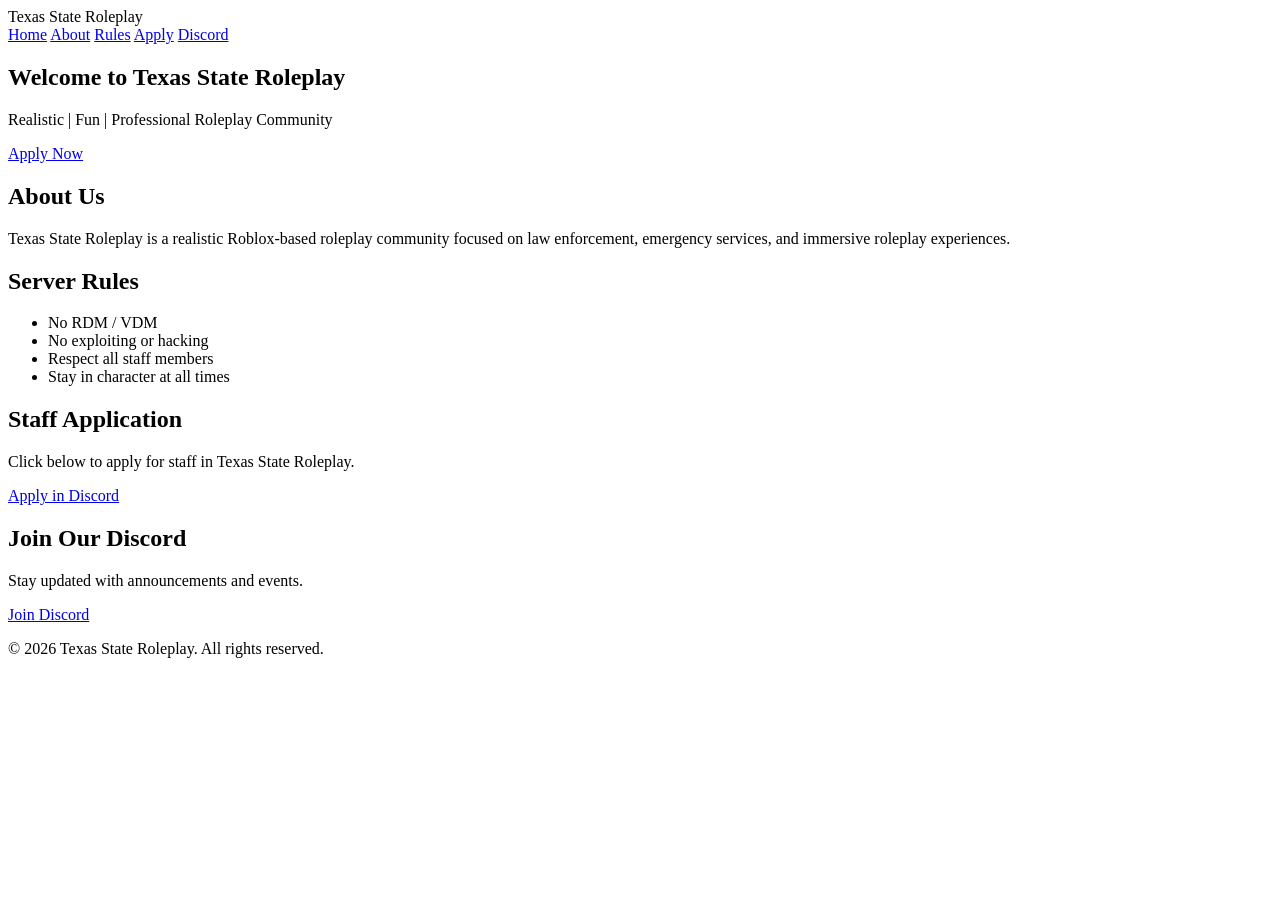
==== index.html @ f9394760 "Create index.html" ====
<!DOCTYPE html>
<html lang="en">
<head>
  <meta charset="UTF-8">
  <meta name="viewport" content="width=device-width, initial-scale=1.0">
  <title>Texas State Roleplay</title>
  <link rel="stylesheet" href="style.css">
</head>

<body>

  <!-- NAVBAR -->
  <header>
    <div class="logo">Texas State Roleplay</div>
    <nav>
      <a href="#home">Home</a>
      <a href="#about">About</a>
      <a href="#rules">Rules</a>
      <a href="#apply">Apply</a>
      <a href="#discord">Discord</a>
    </nav>
  </header>

  <!-- HERO -->
  <section id="home" class="hero">
    <h1>Welcome to Texas State Roleplay</h1>
    <p>Realistic | Fun | Professional Roleplay Community</p>
    <a class="btn" href="#apply">Apply Now</a>
  </section>

  <!-- ABOUT -->
  <section id="about" class="section">
    <h2>About Us</h2>
    <p>
      Texas State Roleplay is a realistic Roblox-based roleplay community focused on law enforcement,
      emergency services, and immersive roleplay experiences.
    </p>
  </section>

  <!-- RULES -->
  <section id="rules" class="section dark">
    <h2>Server Rules</h2>
    <ul>
      <li>No RDM / VDM</li>
      <li>No exploiting or hacking</li>
      <li>Respect all staff members</li>
      <li>Stay in character at all times</li>
    </ul>
  </section>

  <!-- APPLY -->
  <section id="apply" class="section">
    <h2>Staff Application</h2>
    <p>Click below to apply for staff in Texas State Roleplay.</p>
    <a class="btn" href="https://discord.gg/YOURSERVER" target="_blank">Apply in Discord</a>
  </section>

  <!-- DISCORD -->
  <section id="discord" class="section dark">
    <h2>Join Our Discord</h2>
    <p>Stay updated with announcements and events.</p>
    <a class="btn" href="https://discord.gg/YOURSERVER" target="_blank">Join Discord</a>
  </section>

  <!-- FOOTER -->
  <footer>
    <p>© 2026 Texas State Roleplay. All rights reserved.</p>
  </footer>

  <script src="script.js"></script>
</body>
</html>
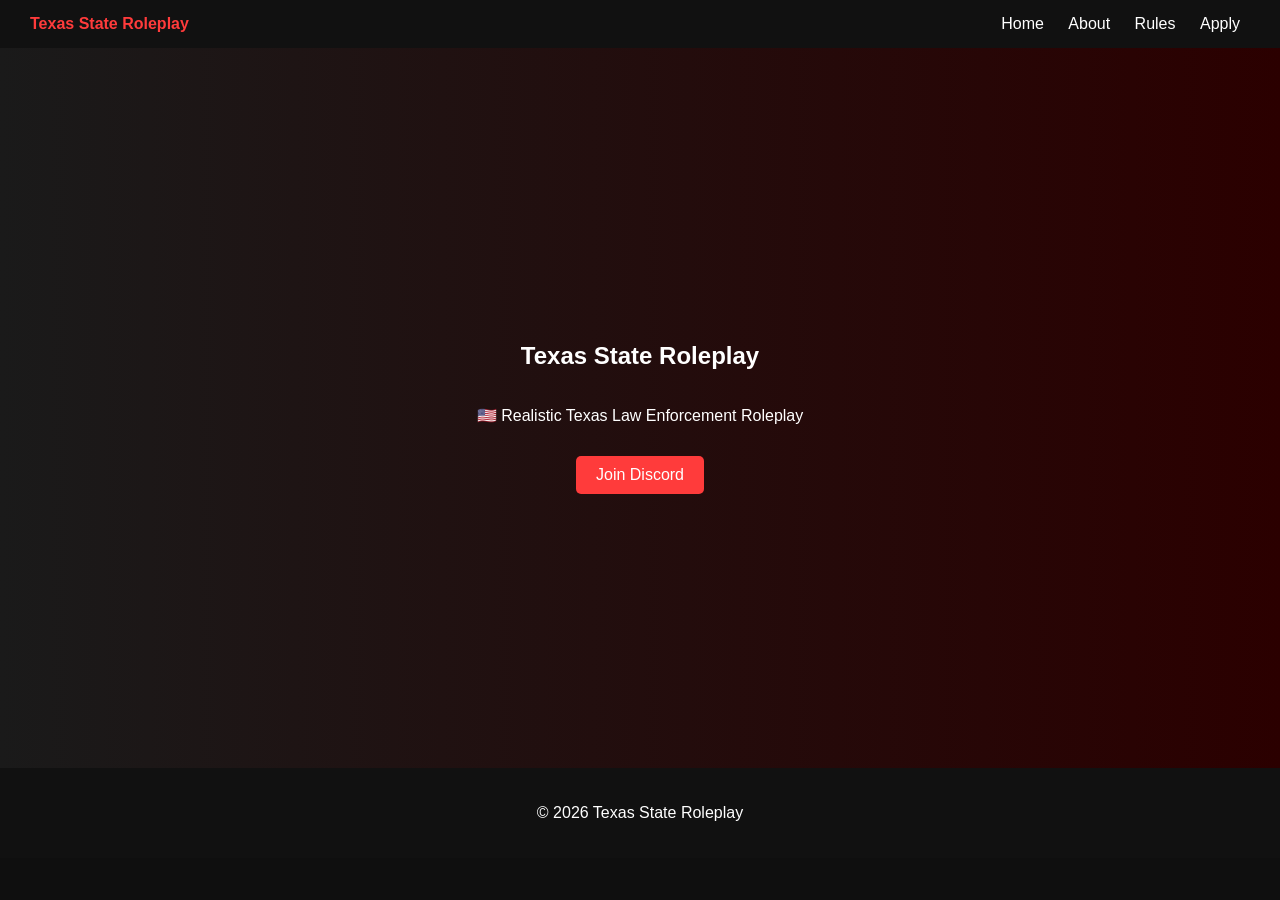
==== commit 40f0e7b5: "Update index.html" ====
--- a/index.html
+++ b/index.html
@@ -2,71 +2,35 @@
 <html lang="en">
 <head>
   <meta charset="UTF-8">
-  <meta name="viewport" content="width=device-width, initial-scale=1.0">
   <title>Texas State Roleplay</title>
   <link rel="stylesheet" href="style.css">
 </head>
 
 <body>
 
-  <!-- NAVBAR -->
-  <header>
-    <div class="logo">Texas State Roleplay</div>
-    <nav>
-      <a href="#home">Home</a>
-      <a href="#about">About</a>
-      <a href="#rules">Rules</a>
-      <a href="#apply">Apply</a>
-      <a href="#discord">Discord</a>
-    </nav>
-  </header>
+<header>
+  <div class="logo">Texas State Roleplay</div>
 
-  <!-- HERO -->
-  <section id="home" class="hero">
-    <h1>Welcome to Texas State Roleplay</h1>
-    <p>Realistic | Fun | Professional Roleplay Community</p>
-    <a class="btn" href="#apply">Apply Now</a>
-  </section>
+  <nav>
+    <a href="index.html">Home</a>
+    <a href="about.html">About</a>
+    <a href="rules.html">Rules</a>
+    <a href="apply.html">Apply</a>
+  </nav>
+</header>
 
-  <!-- ABOUT -->
-  <section id="about" class="section">
-    <h2>About Us</h2>
-    <p>
-      Texas State Roleplay is a realistic Roblox-based roleplay community focused on law enforcement,
-      emergency services, and immersive roleplay experiences.
-    </p>
-  </section>
+<section class="hero">
+  <h1>Texas State Roleplay</h1>
+  <p>🇺🇸 Realistic Texas Law Enforcement Roleplay</p>
 
-  <!-- RULES -->
-  <section id="rules" class="section dark">
-    <h2>Server Rules</h2>
-    <ul>
-      <li>No RDM / VDM</li>
-      <li>No exploiting or hacking</li>
-      <li>Respect all staff members</li>
-      <li>Stay in character at all times</li>
-    </ul>
-  </section>
+  <a class="btn" href="https://discord.gg/8wjaY62BDA" target="_blank">
+    Join Discord
+  </a>
+</section>
 
-  <!-- APPLY -->
-  <section id="apply" class="section">
-    <h2>Staff Application</h2>
-    <p>Click below to apply for staff in Texas State Roleplay.</p>
-    <a class="btn" href="https://discord.gg/YOURSERVER" target="_blank">Apply in Discord</a>
-  </section>
+<footer>
+  <p>© 2026 Texas State Roleplay</p>
+</footer>
 
-  <!-- DISCORD -->
-  <section id="discord" class="section dark">
-    <h2>Join Our Discord</h2>
-    <p>Stay updated with announcements and events.</p>
-    <a class="btn" href="https://discord.gg/YOURSERVER" target="_blank">Join Discord</a>
-  </section>
-
-  <!-- FOOTER -->
-  <footer>
-    <p>© 2026 Texas State Roleplay. All rights reserved.</p>
-  </footer>
-
-  <script src="script.js"></script>
 </body>
 </html>
--- a/style.css
+++ b/style.css
@@ -0,0 +1,81 @@
+body {
+  margin: 0;
+  font-family: Arial, sans-serif;
+  background: #0f0f0f;
+  color: white;
+}
+
+/* NAVBAR */
+header {
+  display: flex;
+  justify-content: space-between;
+  padding: 15px 30px;
+  background: #111;
+  position: sticky;
+  top: 0;
+}
+
+.logo {
+  font-weight: bold;
+  color: #ff3b3b;
+}
+
+nav a {
+  margin: 0 10px;
+  color: white;
+  text-decoration: none;
+}
+
+nav a:hover {
+  color: #ff3b3b;
+}
+
+/* HERO */
+.hero {
+  height: 80vh;
+  display: flex;
+  flex-direction: column;
+  justify-content: center;
+  align-items: center;
+  background: linear-gradient(to right, #1a1a1a, #2b0000);
+  text-align: center;
+}
+
+.btn {
+  margin-top: 15px;
+  padding: 10px 20px;
+  background: #ff3b3b;
+  color: white;
+  text-decoration: none;
+  border-radius: 5px;
+}
+
+.btn:hover {
+  background: darkred;
+}
+
+/* SECTIONS */
+.section {
+  padding: 60px 20px;
+  text-align: center;
+}
+
+.dark {
+  background: #181818;
+}
+
+ul {
+  list-style: none;
+  padding: 0;
+}
+
+ul li {
+  margin: 10px 0;
+}
+
+/* FOOTER */
+footer {
+  padding: 20px;
+  text-align: center;
+  background: #111;
+}
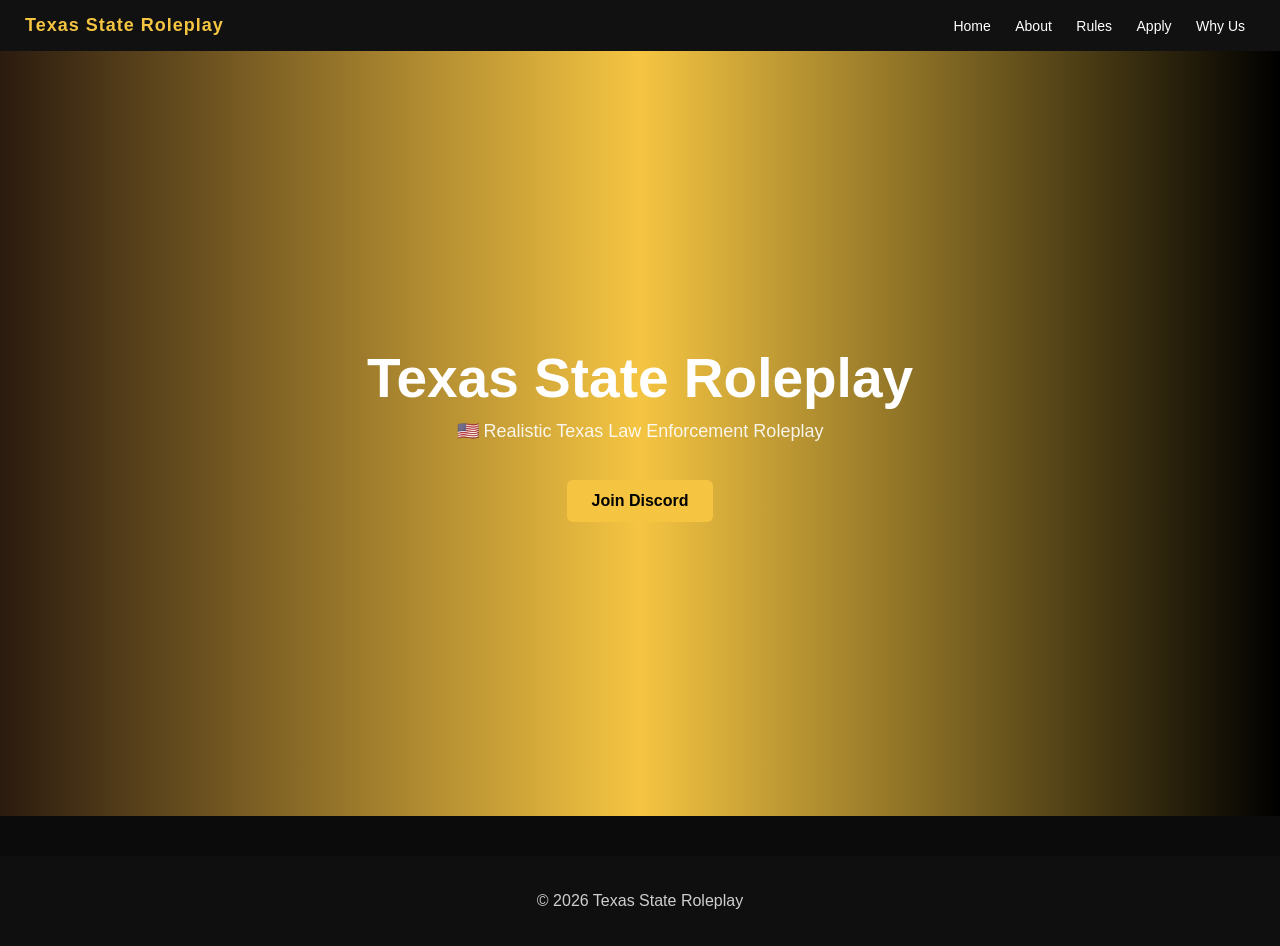
==== commit c686bc25: "Update index.html" ====
--- a/index.html
+++ b/index.html
@@ -16,6 +16,7 @@
     <a href="about.html">About</a>
     <a href="rules.html">Rules</a>
     <a href="apply.html">Apply</a>
+    <a href="whyus.html">Why Us</a>
   </nav>
 </header>
 
--- a/style.css
+++ b/style.css
@@ -1,69 +1,117 @@
 body {
   margin: 0;
   font-family: Arial, sans-serif;
-  background: #0f0f0f;
+  background: #0b0b0b;
   color: white;
 }
 
-/* NAVBAR */
+/* HEADER */
 header {
   display: flex;
   justify-content: space-between;
-  padding: 15px 30px;
+  align-items: center;
+  padding: 15px 25px;
   background: #111;
   position: sticky;
   top: 0;
+  z-index: 100;
 }
 
 .logo {
+  color: #f5c542;
   font-weight: bold;
-  color: #ff3b3b;
+  font-size: 18px;
+  letter-spacing: 1px;
 }
 
+/* NAV */
 nav a {
+  color: white;
   margin: 0 10px;
-  color: white;
   text-decoration: none;
+  font-size: 14px;
 }
 
 nav a:hover {
-  color: #ff3b3b;
+  color: #f5c542;
 }
 
 /* HERO */
 .hero {
-  height: 80vh;
+  height: 85vh;
   display: flex;
   flex-direction: column;
   justify-content: center;
   align-items: center;
-  background: linear-gradient(to right, #1a1a1a, #2b0000);
   text-align: center;
+
+  background: linear-gradient(
+    to right,
+    #2b1b0f,
+    #f5c542,
+    #000000
+  );
 }
 
+.hero h1 {
+  font-size: 55px;
+  margin: 0;
+}
+
+.hero p {
+  font-size: 18px;
+  margin-top: 10px;
+  opacity: 0.9;
+}
+
+/* BUTTON */
 .btn {
-  margin-top: 15px;
-  padding: 10px 20px;
-  background: #ff3b3b;
-  color: white;
+  margin-top: 20px;
+  padding: 12px 25px;
+  background: #f5c542;
+  color: black;
   text-decoration: none;
-  border-radius: 5px;
+  border-radius: 6px;
+  font-weight: bold;
+  transition: 0.2s;
 }
 
 .btn:hover {
-  background: darkred;
+  background: #d4a017;
 }
 
-/* SECTIONS */
-.section {
+/* PAGE LAYOUT */
+.page {
   padding: 60px 20px;
   text-align: center;
 }
 
-.dark {
-  background: #181818;
+.page h1 {
+  color: #f5c542;
+  margin-bottom: 30px;
 }
 
+/* CARDS (for Why Us page) */
+.card {
+  background: #151515;
+  margin: 15px auto;
+  padding: 20px;
+  border-radius: 10px;
+  width: 70%;
+  border-left: 4px solid #f5c542;
+  text-align: left;
+}
+
+.card h2 {
+  margin: 0;
+  color: #f5c542;
+}
+
+.card p {
+  opacity: 0.85;
+}
+
+/* LIST */
 ul {
   list-style: none;
   padding: 0;
@@ -75,7 +123,20 @@
 
 /* FOOTER */
 footer {
+  text-align: center;
   padding: 20px;
-  text-align: center;
   background: #111;
+  margin-top: 40px;
+  opacity: 0.8;
 }
+
+/* MOBILE */
+@media (max-width: 768px) {
+  .hero h1 {
+    font-size: 35px;
+  }
+
+  .card {
+    width: 90%;
+  }
+}
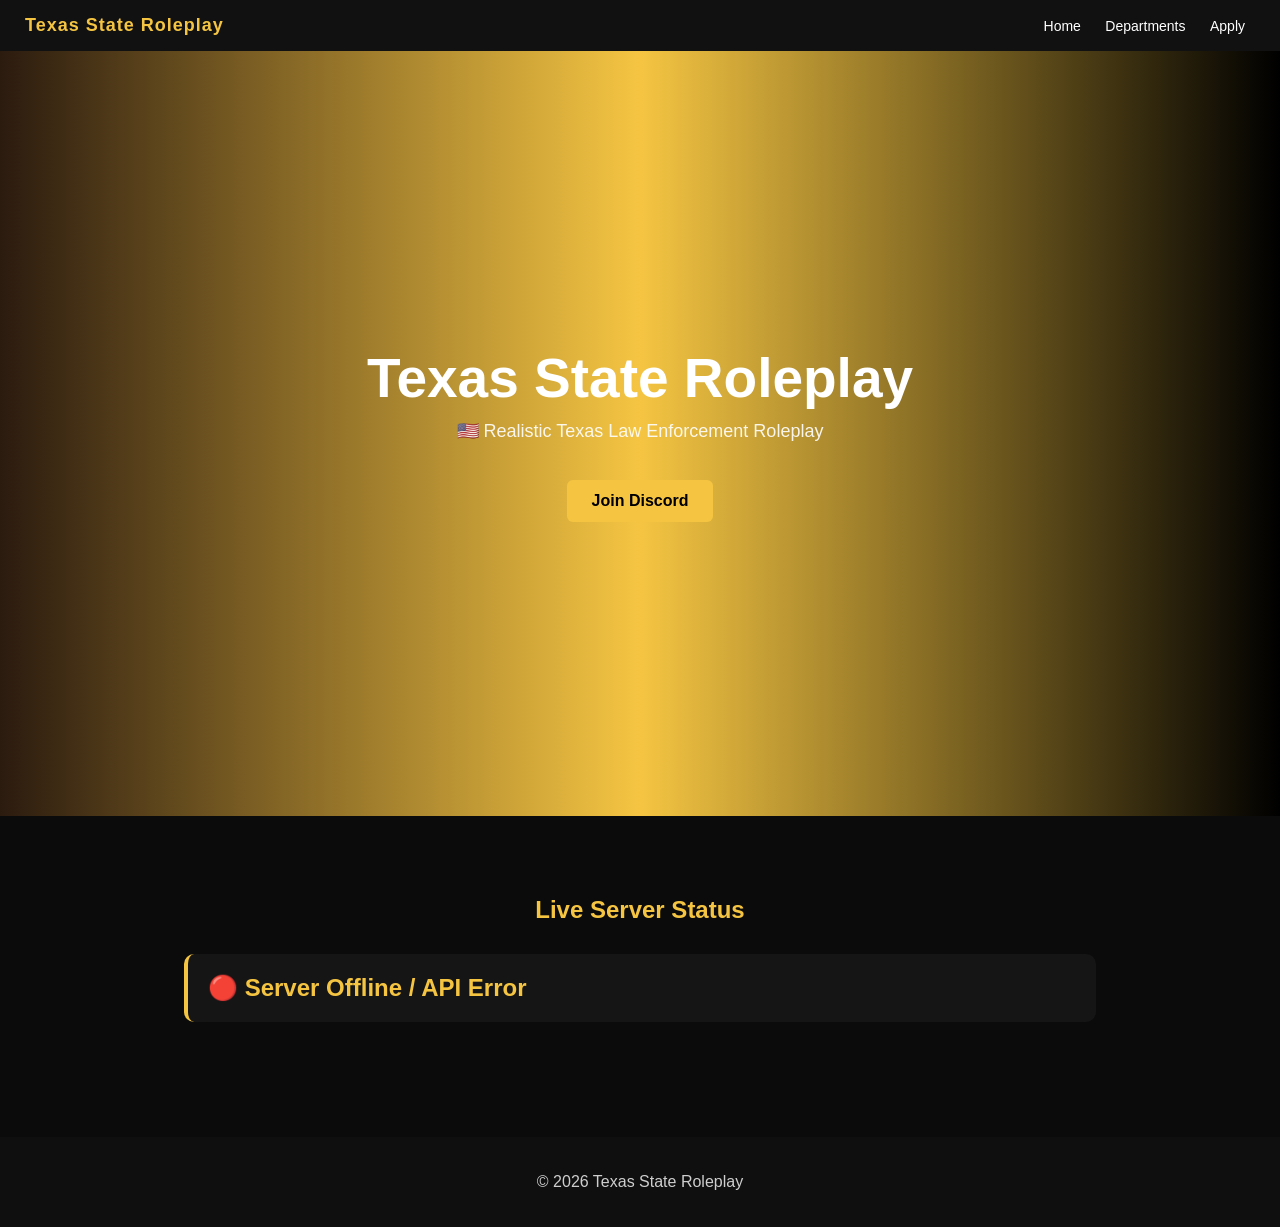
==== commit 477b102a: "Update index.html" ====
--- a/index.html
+++ b/index.html
@@ -13,13 +13,12 @@
 
   <nav>
     <a href="index.html">Home</a>
-    <a href="about.html">About</a>
-    <a href="rules.html">Rules</a>
+    <a href="departments.html">Departments</a>
     <a href="apply.html">Apply</a>
-    <a href="whyus.html">Why Us</a>
   </nav>
 </header>
 
+<!-- HERO -->
 <section class="hero">
   <h1>Texas State Roleplay</h1>
   <p>🇺🇸 Realistic Texas Law Enforcement Roleplay</p>
@@ -29,9 +28,68 @@
   </a>
 </section>
 
+<!-- LIVE SERVER STATS -->
+<section class="page">
+
+  <h1>Live Server Status</h1>
+
+  <div class="card" id="serverCard">
+    <h2>🟡 Loading Server Data...</h2>
+    <p>Players: <b id="players">-</b></p>
+    <p>Staff Online: <b id="staff">-</b></p>
+    <p>Queue: <b id="queue">-</b></p>
+    <p>Vehicles: <b id="vehicles">-</b></p>
+  </div>
+
+</section>
+
 <footer>
   <p>© 2026 Texas State Roleplay</p>
 </footer>
 
+<script>
+async function loadStats() {
+  try {
+
+    /* 🔵 ERLC API (replace with your real endpoint) */
+    const erlc = await fetch("https://YOUR_ERLC_API_ENDPOINT");
+    const erlcData = await erlc.json();
+
+    /* 🟣 Melony API (replace with your real endpoint) */
+    const melony = await fetch("https://YOUR_MELONY_API_ENDPOINT");
+    const melonyData = await melony.json();
+
+    // Example mapping (YOU may need to adjust keys)
+    document.getElementById("players").innerText =
+      erlcData.players ?? "0";
+
+    document.getElementById("queue").innerText =
+      erlcData.queue ?? "0";
+
+    document.getElementById("vehicles").innerText =
+      erlcData.vehicles ?? "0";
+
+    document.getElementById("staff").innerText =
+      melonyData.staffOnline ?? "0";
+
+    document.getElementById("serverCard").innerHTML =
+      `
+      <h2>🟢 Server Live</h2>
+      <p>Players: <b>${erlcData.players ?? 0}</b></p>
+      <p>Staff Online: <b>${melonyData.staffOnline ?? 0}</b></p>
+      <p>Queue: <b>${erlcData.queue ?? 0}</b></p>
+      <p>Vehicles: <b>${erlcData.vehicles ?? 0}</b></p>
+      `;
+      
+  } catch (err) {
+    document.getElementById("serverCard").innerHTML =
+      "<h2>🔴 Server Offline / API Error</h2>";
+  }
+}
+
+loadStats();
+setInterval(loadStats, 10000);
+</script>
+
 </body>
 </html>
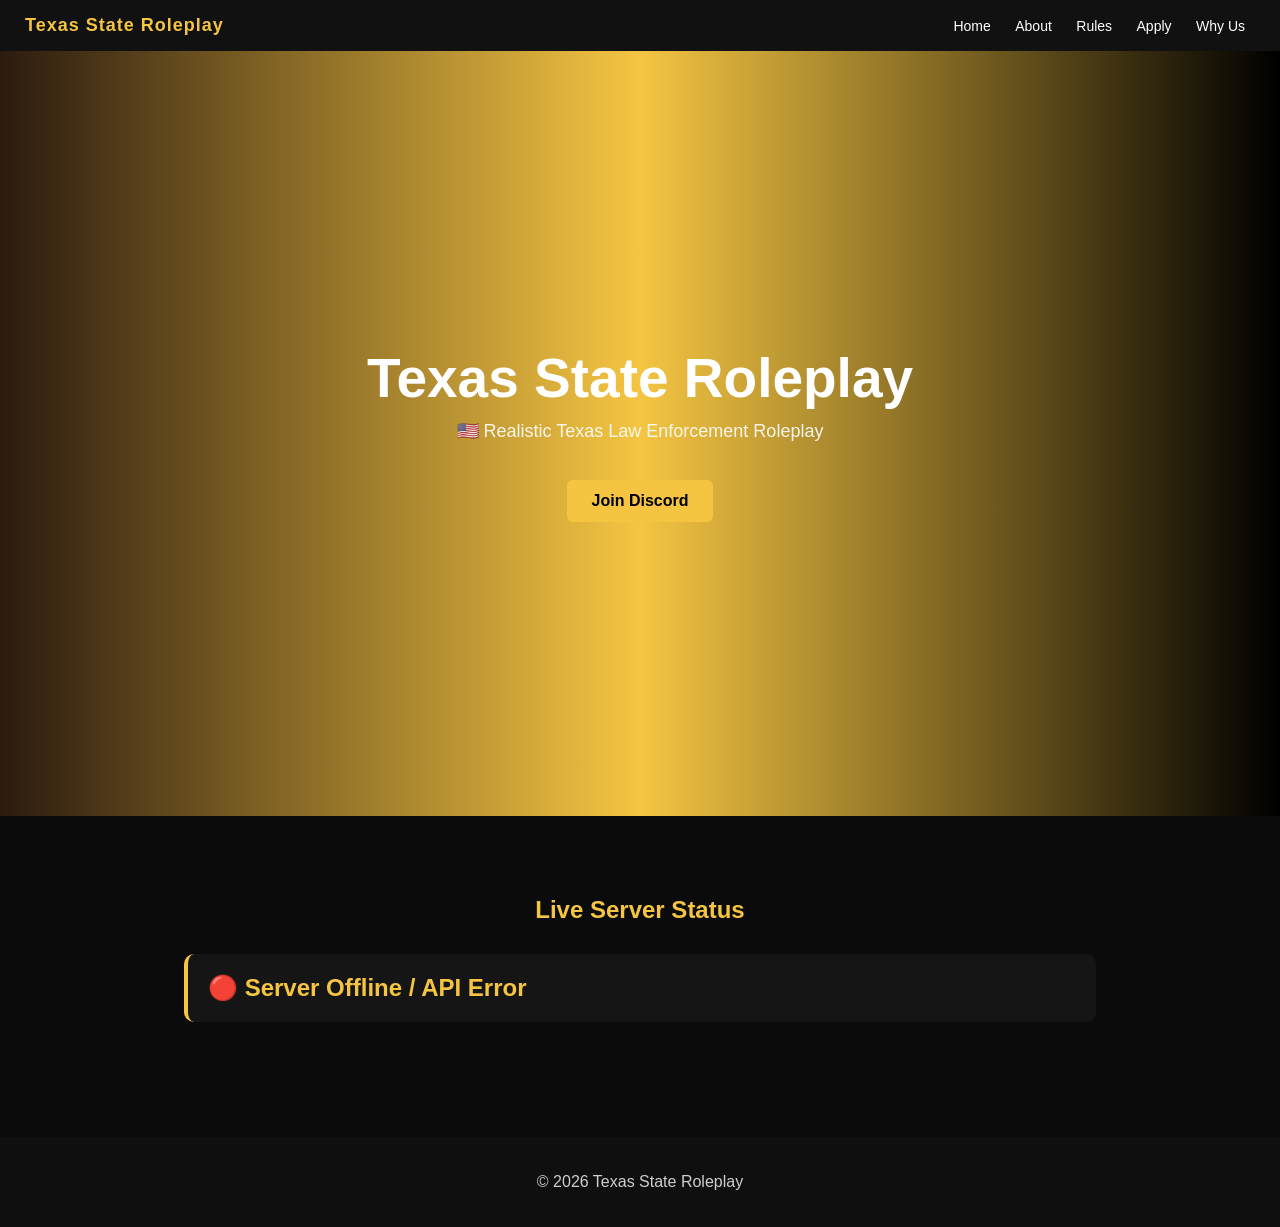
==== commit 27c677e0: "Update index.html" ====
--- a/index.html
+++ b/index.html
@@ -13,8 +13,10 @@
 
   <nav>
     <a href="index.html">Home</a>
-    <a href="departments.html">Departments</a>
+    <a href="about.html">About</a>
+    <a href="rules.html">Rules</a>
     <a href="apply.html">Apply</a>
+    <a href="whyus.html">Why Us</a>
   </nav>
 </header>
 
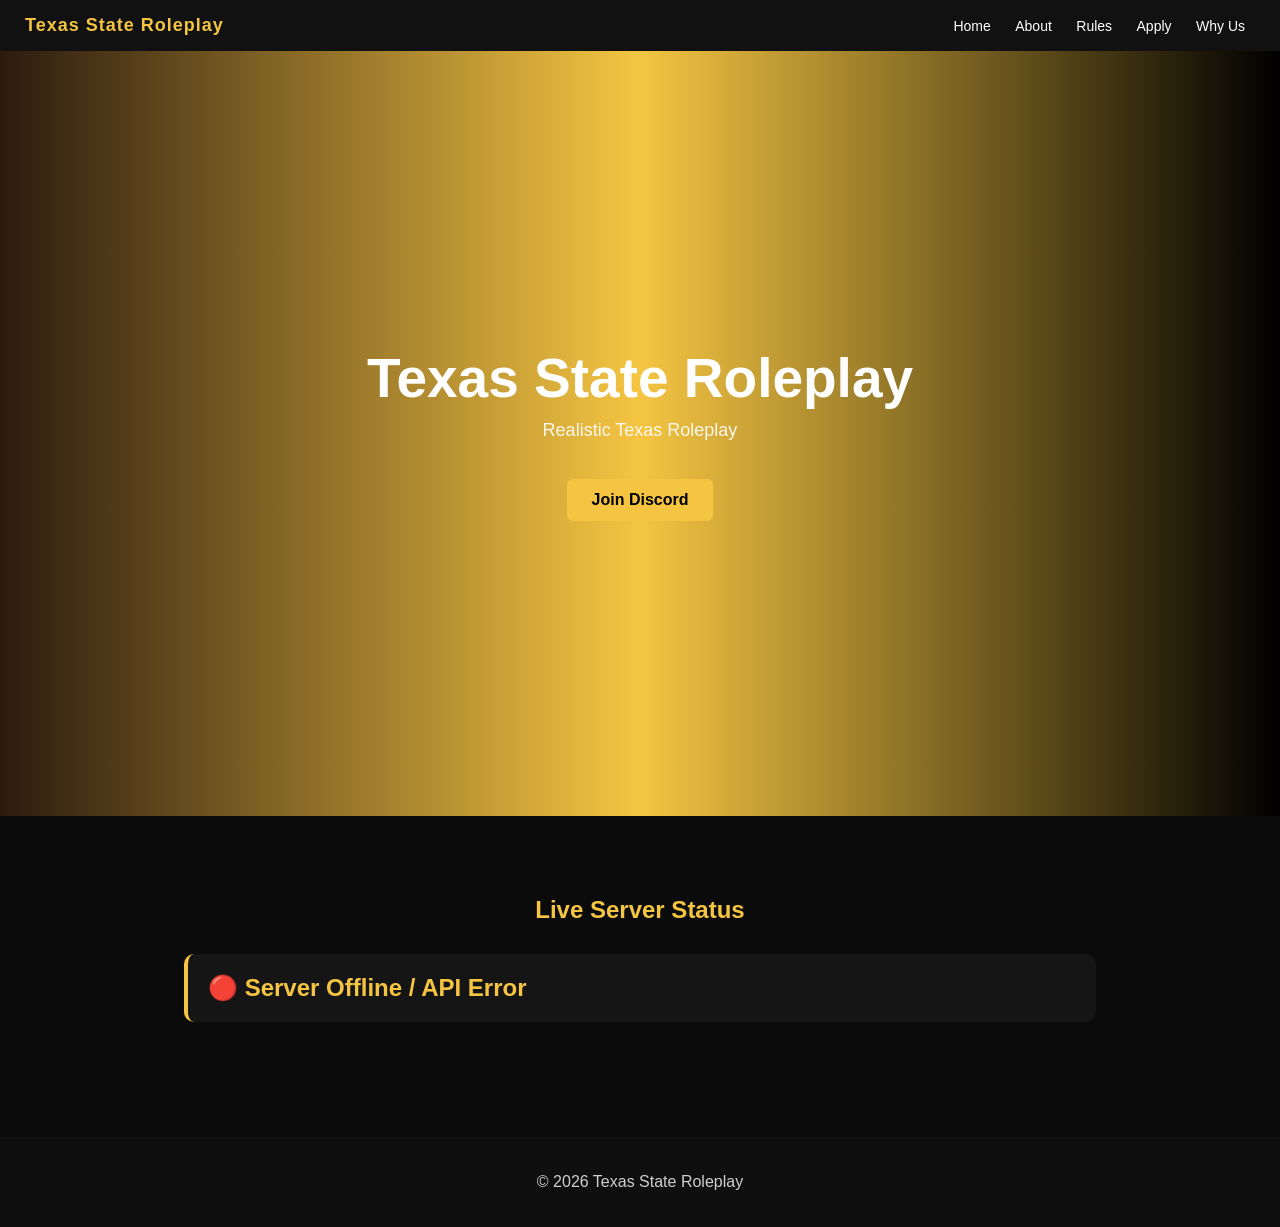
==== commit ae22c8d3: "Update index.html" ====
--- a/index.html
+++ b/index.html
@@ -23,7 +23,7 @@
 <!-- HERO -->
 <section class="hero">
   <h1>Texas State Roleplay</h1>
-  <p>🇺🇸 Realistic Texas Law Enforcement Roleplay</p>
+  <p>Realistic Texas Roleplay</p>
 
   <a class="btn" href="https://discord.gg/8wjaY62BDA" target="_blank">
     Join Discord
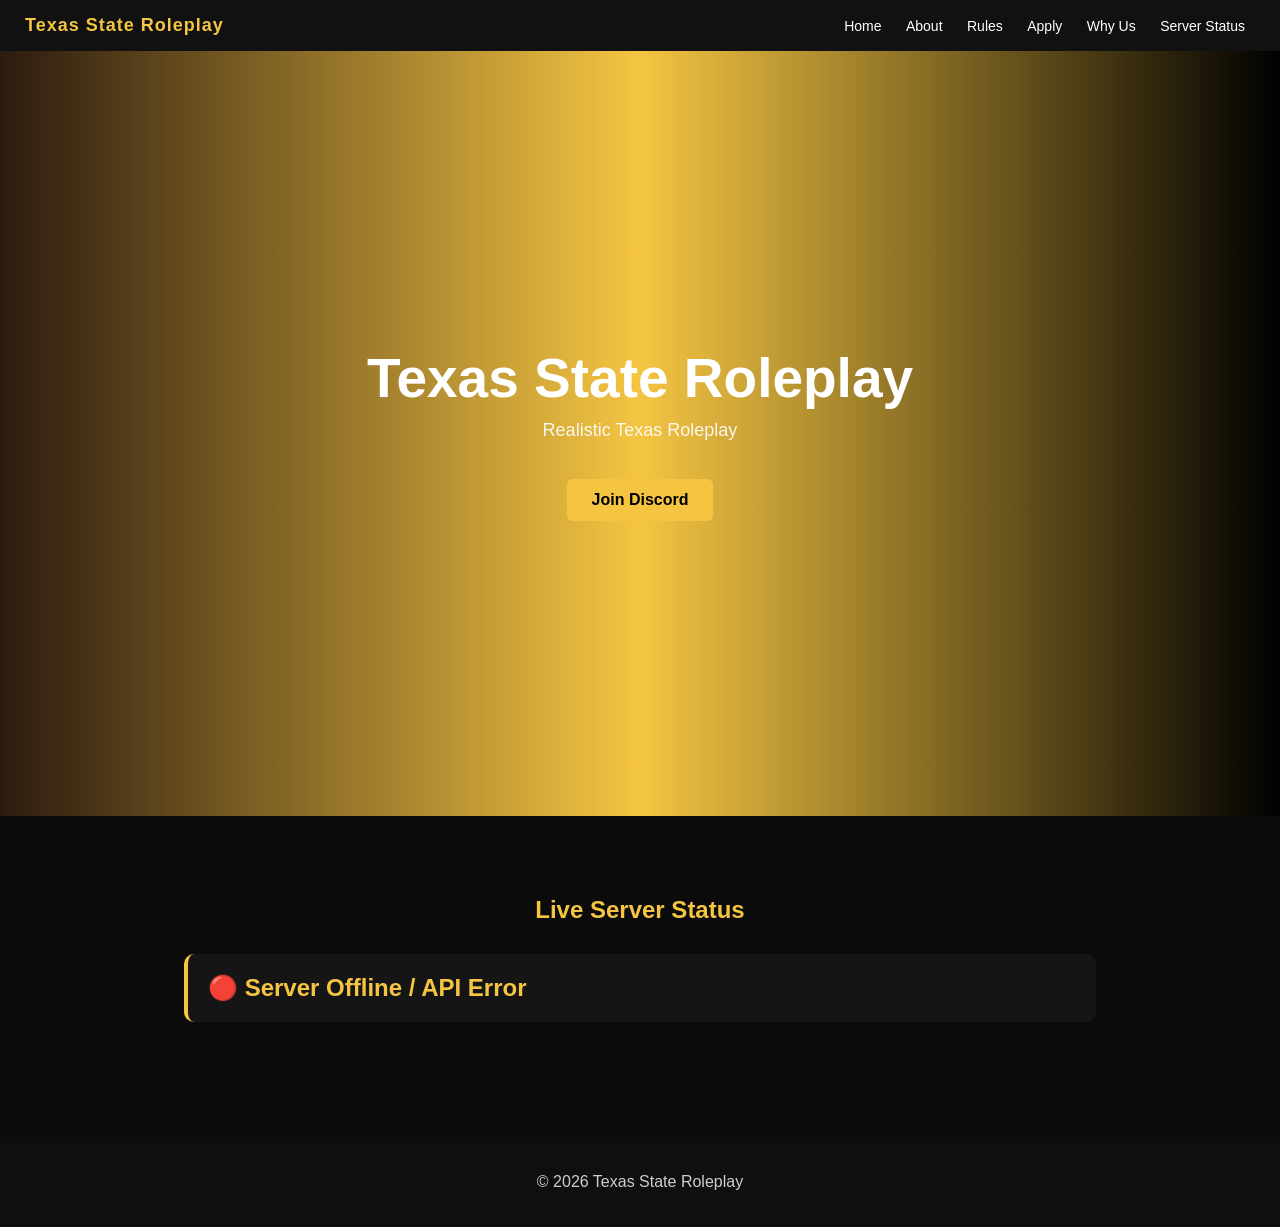
==== commit 65cb4ac2: "Update index.html" ====
--- a/index.html
+++ b/index.html
@@ -17,6 +17,7 @@
     <a href="rules.html">Rules</a>
     <a href="apply.html">Apply</a>
     <a href="whyus.html">Why Us</a>
+    <a href="stats.html">Server Status</a>
   </nav>
 </header>
 
